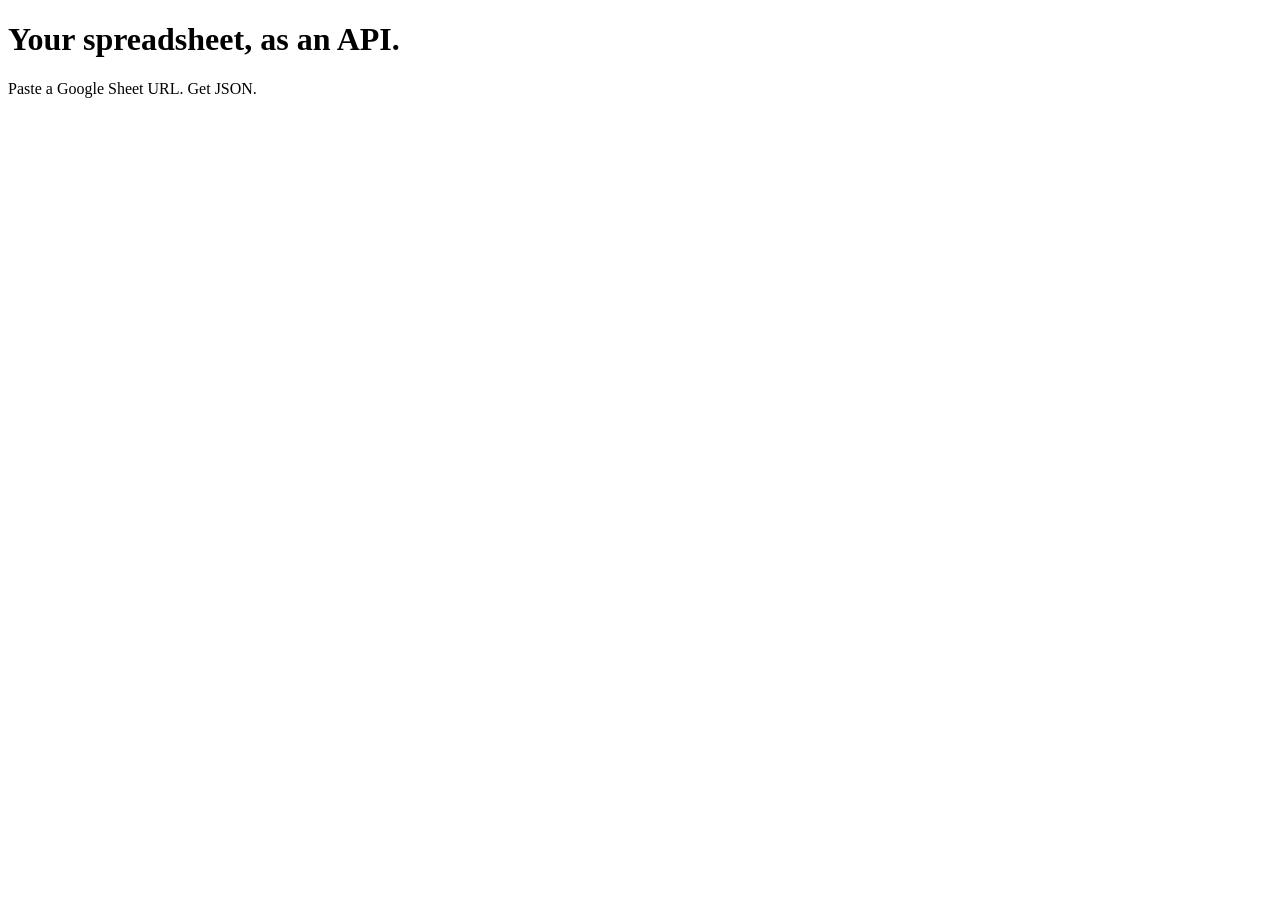
==== apps/web/index.html @ ce4a6612 "feat: SheetAPI product scaffold" ====
<!DOCTYPE html>
<html lang="en">
<head><meta charset="UTF-8" /><title>SheetAPI</title></head>
<body>
  <h1>Your spreadsheet, as an API.</h1>
  <p>Paste a Google Sheet URL. Get JSON.</p>
</body>
</html>
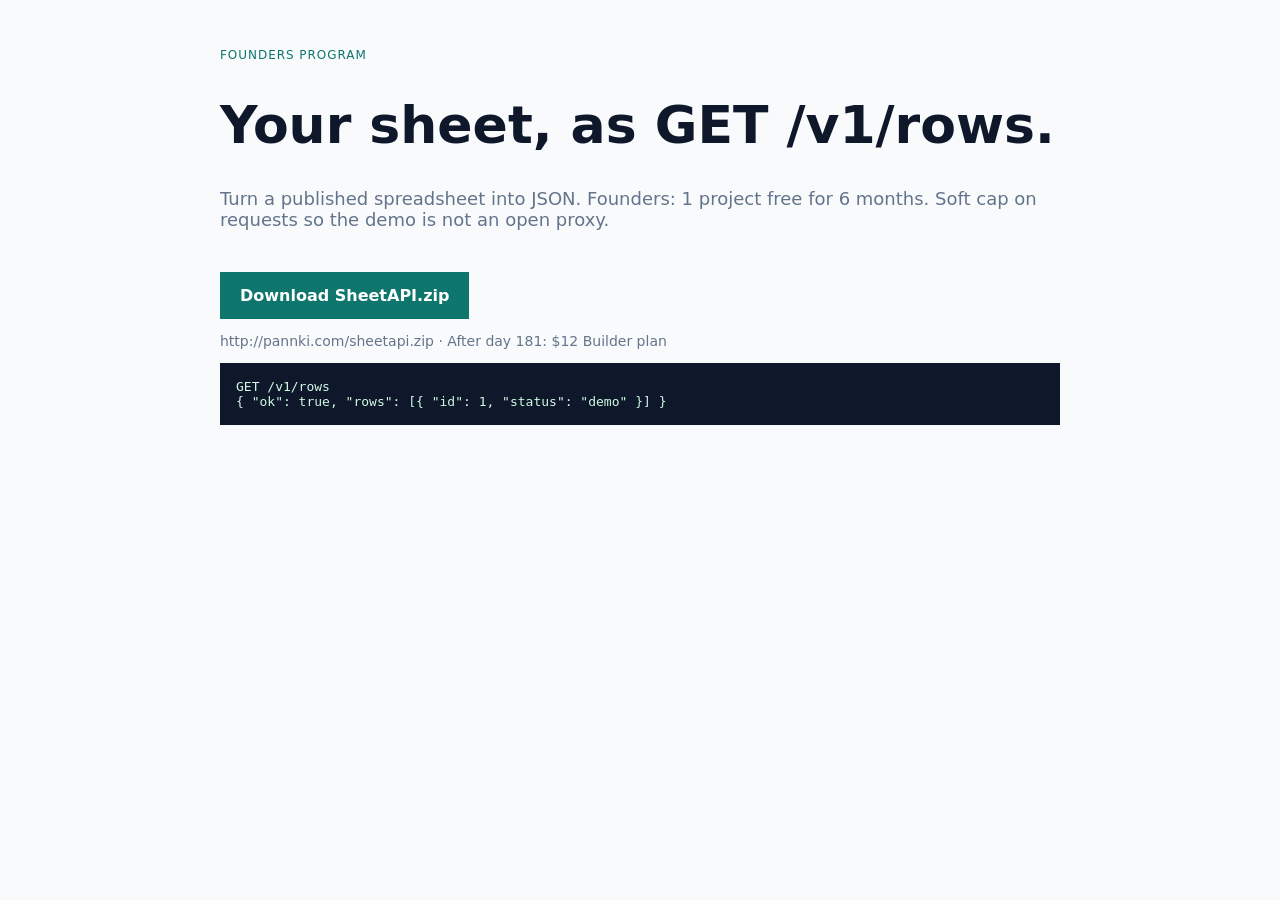
==== commit 7f60b62a: "feat: founders landing with pannki.com zip download" ====
--- a/apps/web/index.html
+++ b/apps/web/index.html
@@ -1,8 +1,30 @@
 <!DOCTYPE html>
 <html lang="en">
-<head><meta charset="UTF-8" /><title>SheetAPI</title></head>
+<head>
+  <meta charset="UTF-8" />
+  <meta name="viewport" content="width=device-width, initial-scale=1" />
+  <title>SheetAPI — Spreadsheet as JSON</title>
+  <style>
+    :root { --ink:#0f172a; --muted:#64748b; --bg:#f8fafc; --acc:#0f766e; --card:#fff; }
+    * { box-sizing:border-box }
+    body { margin:0; font-family:ui-monospace,SFMono-Regular,Menlo,monospace; background:var(--bg); color:var(--ink); }
+    .wrap { max-width:880px; margin:0 auto; padding:36px 20px 80px; }
+    h1 { font-family:system-ui,sans-serif; font-size:clamp(32px,6vw,52px); line-height:1.08; }
+    .sub { font-family:system-ui,sans-serif; font-size:18px; color:var(--muted); }
+    .cta { display:inline-block; margin-top:24px; background:var(--acc); color:#fff; text-decoration:none; padding:14px 20px; font-family:system-ui,sans-serif; font-weight:700; }
+    .note { font-family:system-ui,sans-serif; color:var(--muted); font-size:14px; }
+    pre { background:#0f172a; color:#d1fae5; padding:16px; overflow:auto; }
+  </style>
+</head>
 <body>
-  <h1>Your spreadsheet, as an API.</h1>
-  <p>Paste a Google Sheet URL. Get JSON.</p>
+  <div class="wrap">
+    <p style="font-family:system-ui;letter-spacing:.08em;text-transform:uppercase;font-size:12px;color:var(--acc)">Founders program</p>
+    <h1>Your sheet, as GET /v1/rows.</h1>
+    <p class="sub">Turn a published spreadsheet into JSON. Founders: 1 project free for 6 months. Soft cap on requests so the demo is not an open proxy.</p>
+    <a class="cta" href="http://pannki.com/sheetapi.zip">Download SheetAPI.zip</a>
+    <p class="note">http://pannki.com/sheetapi.zip · After day 181: $12 Builder plan</p>
+    <pre>GET /v1/rows
+{ "ok": true, "rows": [{ "id": 1, "status": "demo" }] }</pre>
+  </div>
 </body>
 </html>
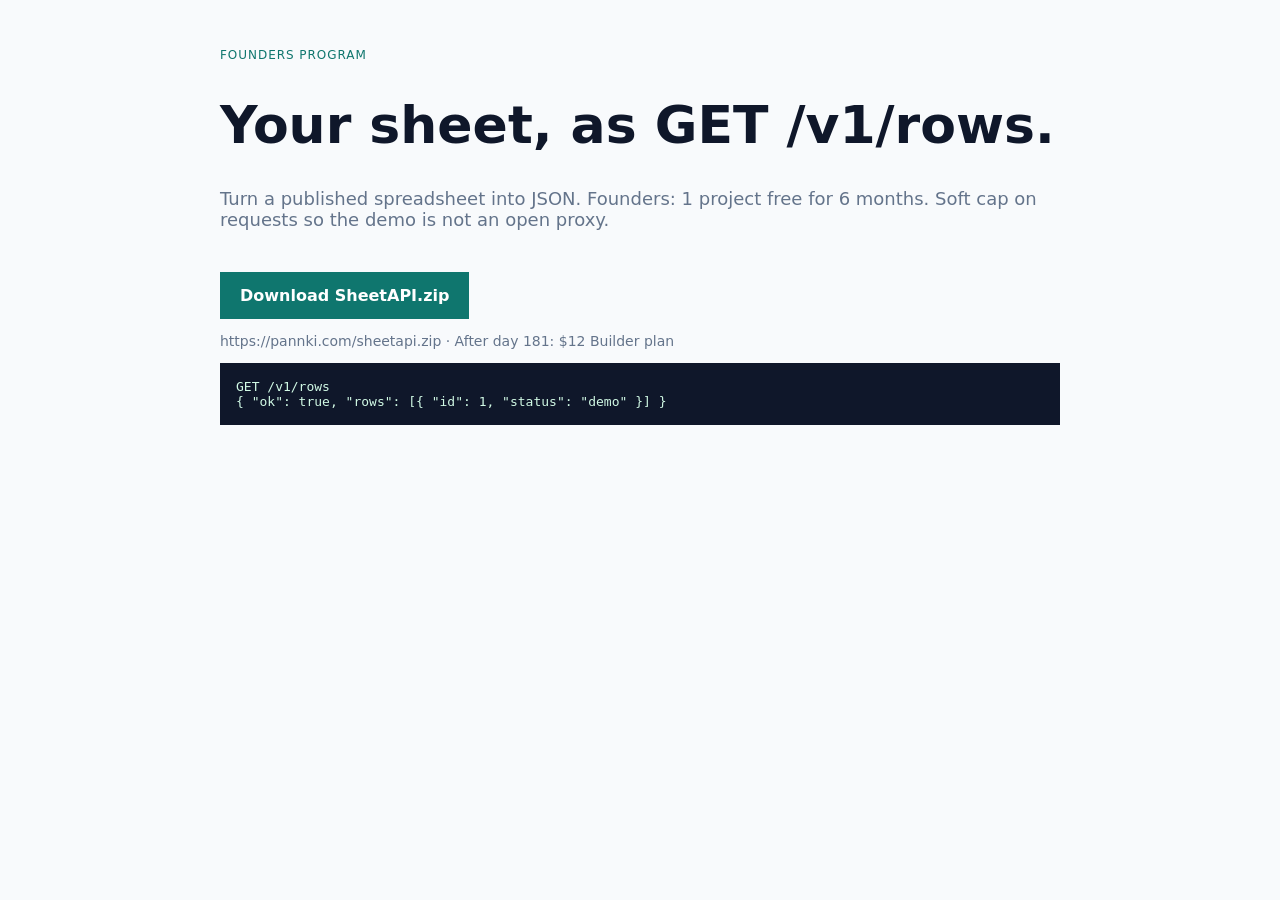
==== commit 0fc787c2: "fix: https download links + founders README block" ====
--- a/apps/web/index.html
+++ b/apps/web/index.html
@@ -21,8 +21,8 @@
     <p style="font-family:system-ui;letter-spacing:.08em;text-transform:uppercase;font-size:12px;color:var(--acc)">Founders program</p>
     <h1>Your sheet, as GET /v1/rows.</h1>
     <p class="sub">Turn a published spreadsheet into JSON. Founders: 1 project free for 6 months. Soft cap on requests so the demo is not an open proxy.</p>
-    <a class="cta" href="http://pannki.com/sheetapi.zip">Download SheetAPI.zip</a>
-    <p class="note">http://pannki.com/sheetapi.zip · After day 181: $12 Builder plan</p>
+    <a class="cta" href="https://pannki.com/sheetapi.zip">Download SheetAPI.zip</a>
+    <p class="note">https://pannki.com/sheetapi.zip · After day 181: $12 Builder plan</p>
     <pre>GET /v1/rows
 { "ok": true, "rows": [{ "id": 1, "status": "demo" }] }</pre>
   </div>
